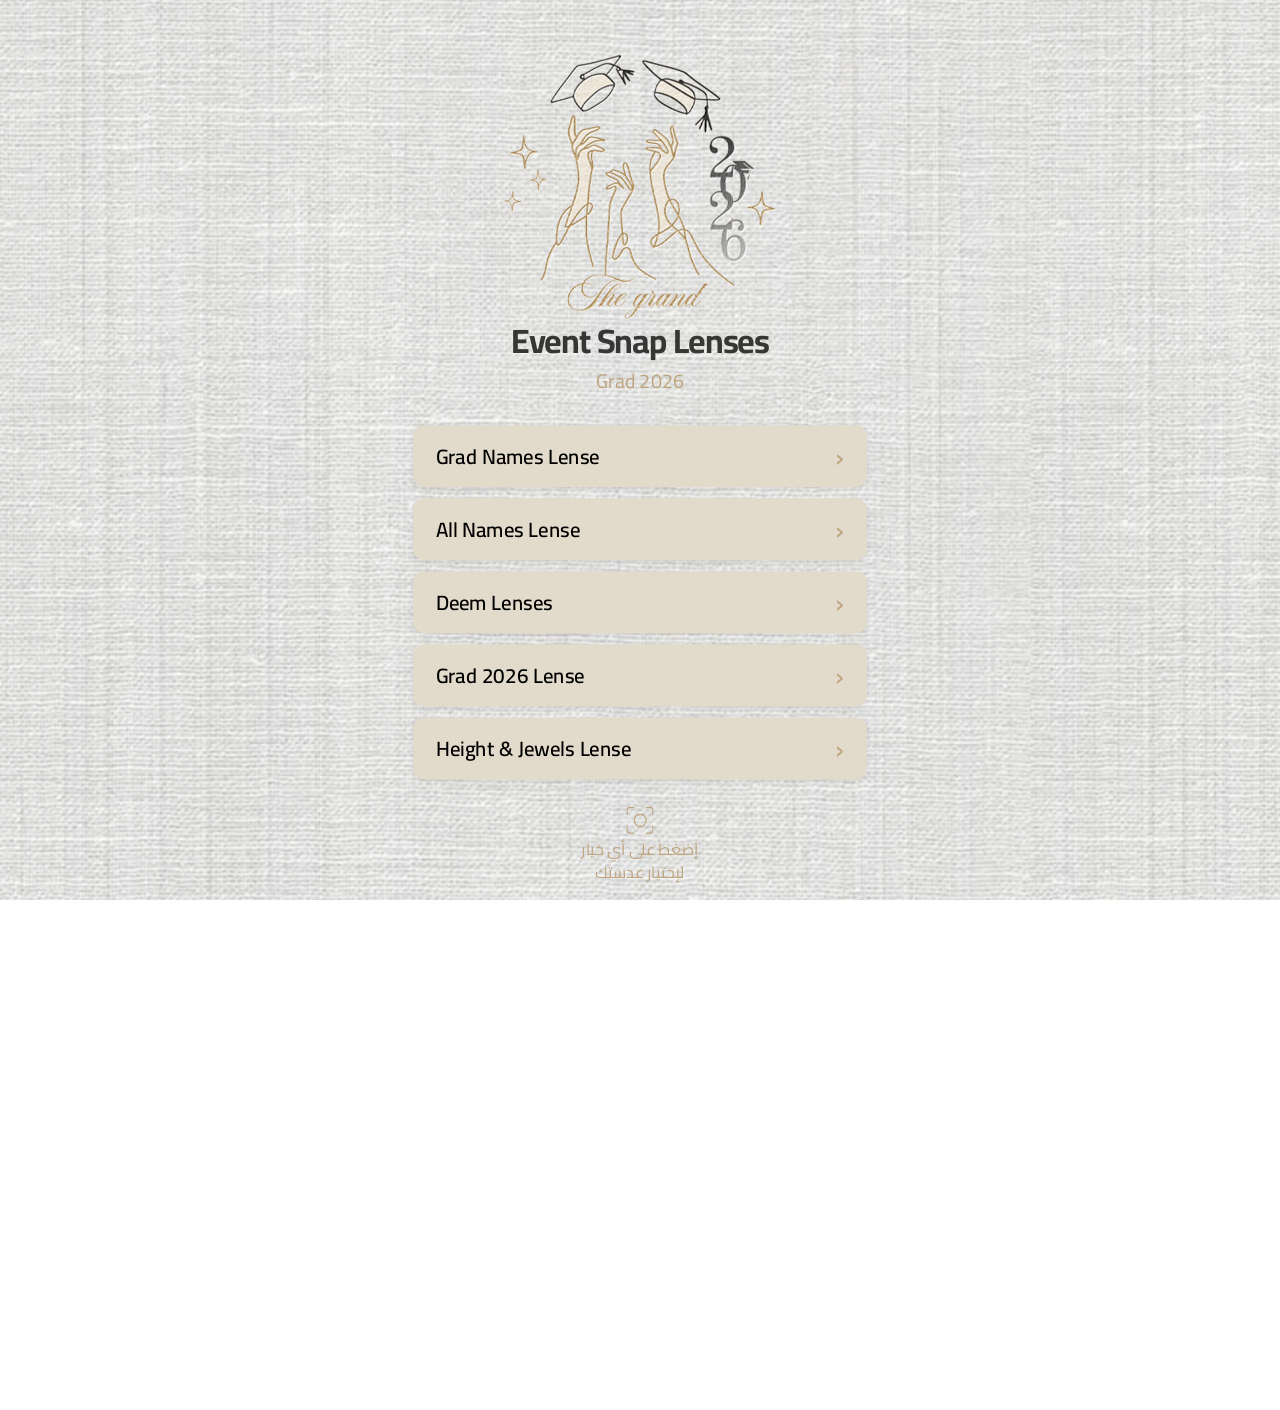
==== index.html @ 7720b1fa "Add files via upload" ====
<!DOCTYPE html>
<html lang="en" dir="ltr">

<head>

  <meta charset="UTF-8" />

  <meta
    name="viewport"
    content="width=device-width, initial-scale=1.0, minimum-scale=1, maximum-scale=1, user-scalable=no, viewport-fit=cover"
  />

  <title>Grad Gala 2026</title>

  <!-- FONT -->
  <link rel="preconnect" href="https://fonts.googleapis.com" />

  <link rel="preconnect" href="https://fonts.gstatic.com" crossorigin />

  <link
    href="https://fonts.googleapis.com/css2?family=Cairo:wght@400;600;700&display=swap"
    rel="stylesheet"
  />

  <!-- CSS -->
  <link rel="stylesheet" href="style.css" />

</head>

<body>

  <div class="ecard-shell">

    <main class="ecard">

      <!-- HEADER -->
      <header class="ecard__header">

        <img
          class="ecard__logo"
          src="Logo.png"
          alt="Grad Gala 2026"
        />

        <h1 class="ecard__title">
          Event Snap Lenses
        </h1>

        <p class="ecard__subtitle">
          Grad 2026
        </p>

      </header>

      <!-- BUTTONS -->
      <nav class="ecard__menu">

        <!-- FIRST BUTTON CONNECTED -->
        <a class="ecard__btn" href="grad-names.html">

          <span class="ecard__btn-label">
            Grad Names Lense
          </span>

          <span class="ecard__btn-chevron">
            ›
          </span>

        </a>

        <!-- SECOND -->
        <a class="ecard__btn" href="https://www.snapchat.com/unlock/?type=SNAPCODE&uuid=97787758e16046ea9f7d19f0136ac1b0&metadata=01">

          <span class="ecard__btn-label">
            All Names Lense
          </span>

          <span class="ecard__btn-chevron">
            ›
          </span>

        </a>

        <!-- THIRD -->
        <a class="ecard__btn" href="deem-lenses.html">

  <span class="ecard__btn-label">
    Deem Lenses
  </span>

  <span class="ecard__btn-chevron">
    ›
  </span>

</a>

        <!-- FOURTH -->
        <a class="ecard__btn" href="https://www.snapchat.com/unlock/?type=SNAPCODE&uuid=2ad38755b15d4c2986967391d5c0f0ba&metadata=01">

          <span class="ecard__btn-label">
            Grad 2026 Lense
          </span>

          <span class="ecard__btn-chevron">
            ›
          </span>

        </a>

        <!-- FIFTH -->
        <a class="ecard__btn" href="https://www.snapchat.com/unlock/?type=SNAPCODE&uuid=3e5b1cc478fb41b2b29106bae91889d5&metadata=01">

          <span class="ecard__btn-label">
            Height &amp; Jewels Lense
          </span>

          <span class="ecard__btn-chevron">
            ›
          </span>

        </a>

      </nav>

      <!-- FOOTER -->
      <footer class="ecard__footer">

        <svg class="ecard__lens-icon" viewBox="0 0 64 64">

          <img
  class="ecard__lens-icon"
  src="camera.svg"
  alt=""
/>

        </svg>

        <p class="ecard__footer-text">

          <span>
            إضغط على أي خيار
          </span>

          <span>
            لإختيار عدستك
          </span>

        </p>

      </footer>

    </main>

  </div>

  <!-- SCALE SCRIPT -->

  <script>

    function fitCard(){

      const scale = Math.min(
        window.innerWidth / 1080,
        window.innerHeight / 1920,
        1
      );

      document.documentElement.style.setProperty(
        "--scale",
        scale
      );

    }

    fitCard();

    window.addEventListener("resize", fitCard);

  </script>

</body>
</html>
---- style.css ----
*,
*::before,
*::after{
  box-sizing:border-box;
  margin:0;
  padding:0;
}

:root{

  --beige:#e2dbcb;
  --gold:#bea580;
  --charcoal:#373635;

  --card-w:1080px;
  --card-h:1920px;

  --scale:1;
}

html,
body{

  width:100%;
  height:100%;

  overflow:hidden;
}

body{

  font-family:"Cairo",sans-serif;

  background-image:url("./Background.png");

  background-size:cover;
  background-position:center;
  background-repeat:no-repeat;

  display:flex;
  justify-content:center;
  align-items:center;
}

/* SCALED ARTBOARD */

.ecard-shell{

  width:var(--card-w);
  height:var(--card-h);

  transform:scale(var(--scale));
  transform-origin:center center;

  flex-shrink:0;
}

/* MAIN */

.ecard{

  width:100%;
  height:100%;

  display:flex;
  flex-direction:column;

  padding:
  116px
  56px
  90px;

  overflow:hidden;
}

/* HEADER */

.ecard__header{

  display:flex;
  flex-direction:column;
  align-items:center;

  text-align:center;
}

/* LOGO */

.ecard__logo{

  width:580px;

  height:auto;

  object-fit:contain;

  margin-bottom:10px;
}

/* TITLE */

.ecard__title{

  font-size:72px;
  line-height:1;

  font-weight:700;

  letter-spacing:-0.03em;

  color:var(--charcoal);
}

/* SUBTITLE */

.ecard__subtitle{

  margin-top:8px;

  font-size:42px;
  font-weight:400;

  color:var(--gold);
}

/* BUTTONS */

.ecard__menu{

  width:100%;

  display:flex;
  flex-direction:column;

  gap:24px;

  margin-top:56px;
}

/* BUTTON */

.ecard__btn{

  width:100%;
  height:132px;

  background:var(--beige);

  border-radius:24px;

  padding-inline:48px;

  display:flex;
  align-items:center;
  justify-content:space-between;

  text-decoration:none;

  box-shadow:
  0 4px 14px rgba(55,54,53,0.10);
}

.ecard__btn:active{
  transform:scale(0.985);
}

/* BUTTON TEXT */

.ecard__btn-label{

  font-size:44px;
  font-weight:600;

  color:#000;
}

/* CHEVRON */

.ecard__btn-chevron{

  font-size:64px;
  line-height:1;

  color:var(--gold);
}

/* FOOTER */

.ecard__footer{

  margin-top:auto;

  display:flex;
  flex-direction:column;
  align-items:center;

  text-align:center;
}

/* ICON */

.ecard__lens-icon{

  width:58px;
  height:58px;

  color:var(--gold);
}

/* FOOTER TEXT */

.ecard__footer-text{

  margin-top:10px;

  display:flex;
  flex-direction:column;

  gap:2px;

  font-size:34px;
  line-height:1.35;

  font-weight:400;

  color:var(--gold);
}

/* =========================
   NAMES PAGE
========================= */

.grad-page{

  width:100%;
  height:100%;

  position:relative;

  padding:
  70px
  42px
  48px;

  overflow:hidden;
}

/* BACK */

.back-btn{

  position:absolute;

  top:62px;
  left:42px;

  text-decoration:none;

  font-size:90px;
  line-height:1;

  color:#bea580;
}

/* HEADER */

.grad-header{

  display:flex;
  flex-direction:column;
  align-items:center;

  text-align:center;
}

/* LOGO */

.grad-logo{

  width:320px;

  object-fit:contain;
}

/* TITLE */

.grad-title{

  margin-top:-10px;

  font-size:84px;
  line-height:1;

  font-weight:700;

  color:#373635;
}

/* SUBTITLE */

.grad-subtitle{

  margin-top:8px;

  font-size:34px;
  line-height:1.3;

  font-weight:400;

  color:#bea580;
}

/* GRID */

.names-grid{

  margin-top:42px;

  display:grid;

  grid-template-columns:1fr 1fr;

  gap:18px 18px;
}

/* BUTTON */

.name-btn{

  height:112px;

  background:#e2dbcb;

  border-radius:14px;

  padding-inline:28px;

  display:flex;
  align-items:center;
  justify-content:space-between;

  text-decoration:none;

  box-shadow:
  0 2px 8px rgba(0,0,0,0.04);
}

/* TEXT */

.name-btn span{

  font-size:30px;
  font-weight:600;

  color:#000;
}

/* ARROW */

.name-btn b{

  font-size:54px;
  line-height:1;

  font-weight:400;

  color:#bea580;
}

/* =========================
   DEEM PAGE
========================= */

.deem-page{

  width:100%;
  height:100%;

  position:relative;

  padding:
  70px
  42px
  48px;
}

/* HEADER */

.deem-header{

  display:flex;
  justify-content:center;
}

.deem-logo{

  width:360px;

  object-fit:contain;
}

/* BUTTONS */

.deem-buttons{

  margin-top:120px;

  display:flex;
  flex-direction:column;

  gap:46px;
}

/* BUTTON */

.deem-btn{

  width:100%;
  height:118px;

  background:#e2dbcb;

  border-radius:18px;

  padding-inline:38px;

  display:flex;
  align-items:center;
  justify-content:space-between;

  text-decoration:none;

  box-shadow:
  0 2px 8px rgba(0,0,0,0.04);
}

/* TEXT */

.deem-btn span{

  font-size:28px;
  font-weight:600;

  color:#000;
}

/* ARROW */

.deem-btn b{

  font-size:58px;
  line-height:1;

  font-weight:400;

  color:#bea580;
}
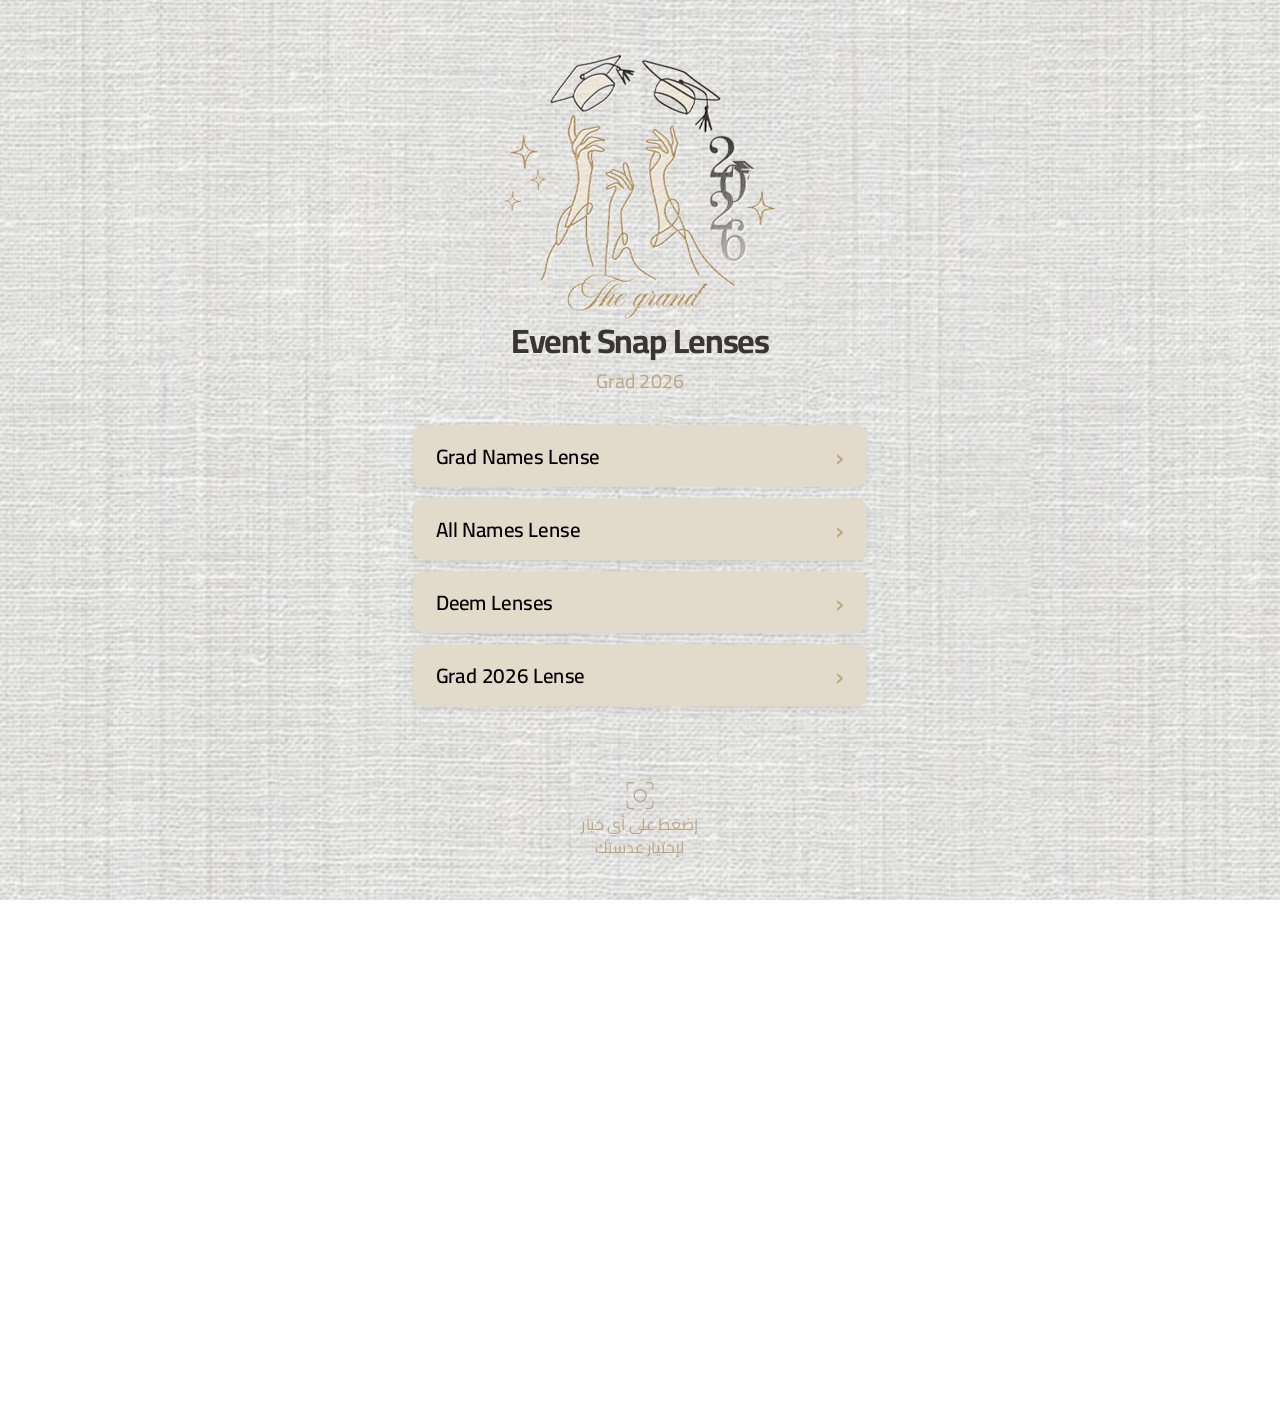
==== commit 61340564: "Update index.html" ====
--- a/index.html
+++ b/index.html
@@ -108,17 +108,7 @@
         </a>
 
         <!-- FIFTH -->
-        <a class="ecard__btn" href="https://www.snapchat.com/unlock/?type=SNAPCODE&uuid=3e5b1cc478fb41b2b29106bae91889d5&metadata=01">
-
-          <span class="ecard__btn-label">
-            Height &amp; Jewels Lense
-          </span>
-
-          <span class="ecard__btn-chevron">
-            ›
-          </span>
-
-        </a>
+        
 
       </nav>
 
@@ -179,4 +169,4 @@
   </script>
 
 </body>
-</html>+</html>
